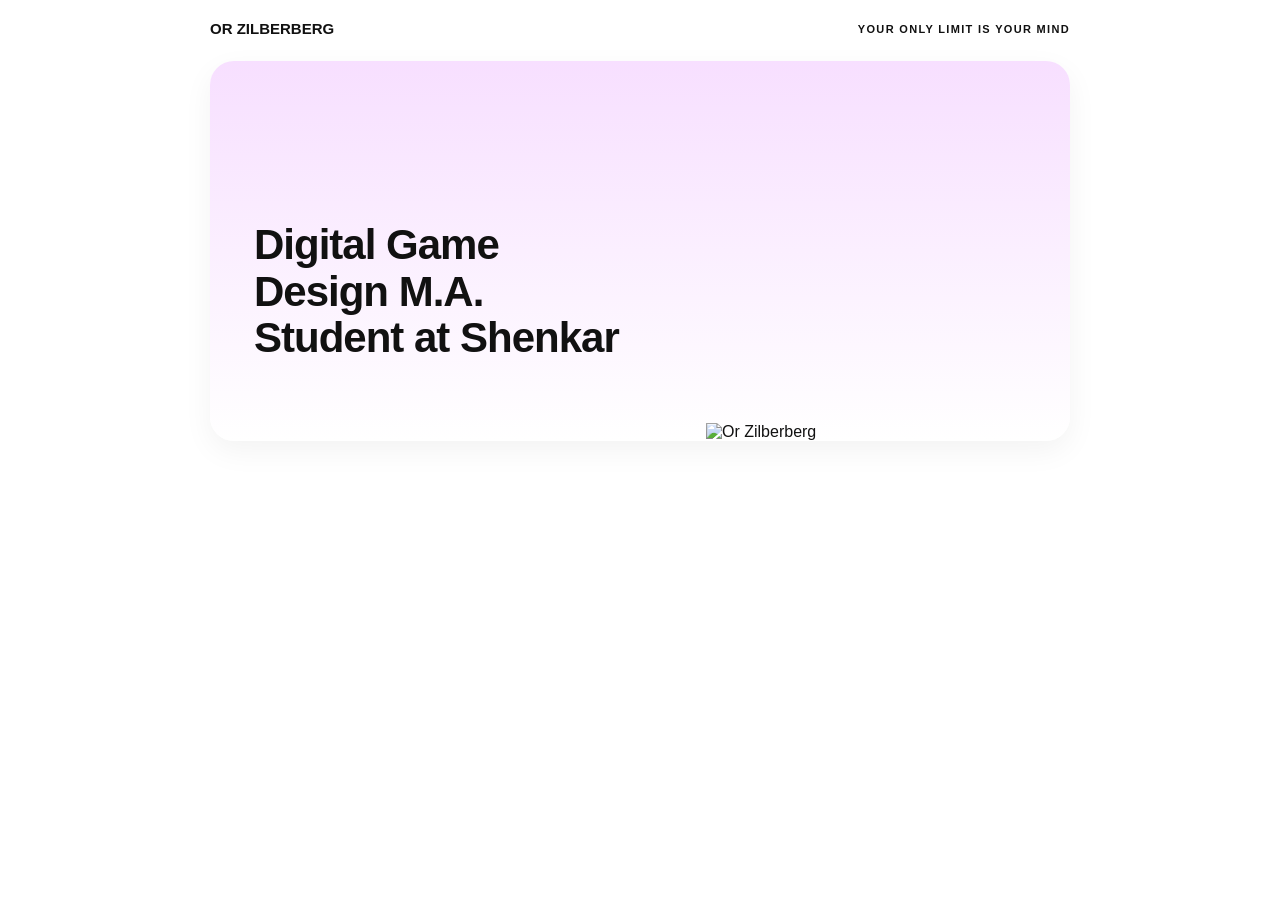
==== index.html @ b1ad5dc5 "Add files via upload" ====
<!DOCTYPE html>
<html lang="he">
<head>
  <meta charset="UTF-8">
  <meta name="viewport" content="width=device-width, initial-scale=1.0">
  <title>Or Zilberberg | Portfolio</title>
  <style>
    /* הגדרת הפונט מהתיקייה המקומית */
    @font-face {
      font-family: 'Blacker Sans Pro';
      src: url('assets/fonts/blacker_sans/Blacker-Sans-Extrabold-trial.ttf') format('truetype');
      font-weight: 800;
      font-style: normal;
    }

    * { box-sizing: border-box; margin: 0; padding: 0; }
    
    body {
      font-family: 'Blacker Sans Pro', sans-serif;
      background: #ffffff;
      padding: 20px;
      color: #111;
      display: flex;
      flex-direction: column;
      min-height: 100vh;
    }

    .wrapper {
      max-width: 860px;
      margin: 0 auto;
      flex: 1;
      width: 100%;
    }

    /* Top Bar */
    .top-bar {
      display: flex;
      justify-content: space-between;
      align-items: center;
      margin-bottom: 24px;
    }

    .logo {
      font-size: 15px;
      font-weight: 800;
      text-transform: uppercase;
    }

    .tagline {
      font-size: 11px;
      font-weight: 600;
      letter-spacing: 0.12em;
      text-transform: uppercase;
    }

    /* Main Card Layout */
    .card-body {
      background: linear-gradient(to bottom, #f7dfff, #ffffff);
      border-radius: 24px;
      display: flex;
      align-items: flex-end;
      overflow: hidden;
      min-height: 380px;
      padding: 60px 44px 0 44px;
      box-shadow: 0 10px 30px rgba(0,0,0,0.05);
    }

    .card-text {
      flex: 1;
      padding-bottom: 60px;
    }

    .card-text h1 {
      font-size: 42px;
      font-weight: 800;
      line-height: 1.1;
      margin-bottom: 20px;
      letter-spacing: -1px;
    }

    .card-image {
      width: 320px;
      flex-shrink: 0;
      align-self: flex-end;
    }

    .card-image img {
      width: 100%;
      display: block;
      object-fit: cover;
    }

    .footer-nav {
      margin-top: 40px;
      display: flex;
      justify-content: center;
      gap: 40px;
      padding: 20px 0;
    }

    .footer-nav a {
      font-size: 14px;
      font-weight: 800;
      text-decoration: none;
      color: #111;
      text-transform: uppercase;
      letter-spacing: 0.05em;
      transition: opacity 0.2s ease;
    }

    .footer-nav a:hover {
      opacity: 0.6;
    }

    /* Mobile adjustments */
    @media (max-width: 768px) {
      .card-body {
        flex-direction: column;
        padding: 40px 24px 0 24px;
        align-items: center;
        text-align: center;
      }
      .card-image { width: 100%; max-width: 280px; }
      .footer-nav { gap: 20px; flex-wrap: wrap; }
    }
  </style>
</head>
<body>

  <div class="wrapper">
    <header class="top-bar">
      <div class="logo">Or Zilberberg</div>
      <div class="tagline">YOUR ONLY LIMIT IS YOUR MIND</div>
    </header>

    <main class="card-body">
      <div class="card-text">
        <h1>Digital Game<br>Design M.A.<br>Student at Shenkar</h1>
      </div>
      <div class="card-image">
        <img src="assets/images/orzil.png" alt="Or Zilberberg">
      </div>
    </main>

    <nav class="footer-nav"></nav>
  </div>

  <script src="assets/js/nav.js"></script>
</body>
</html>
</html>
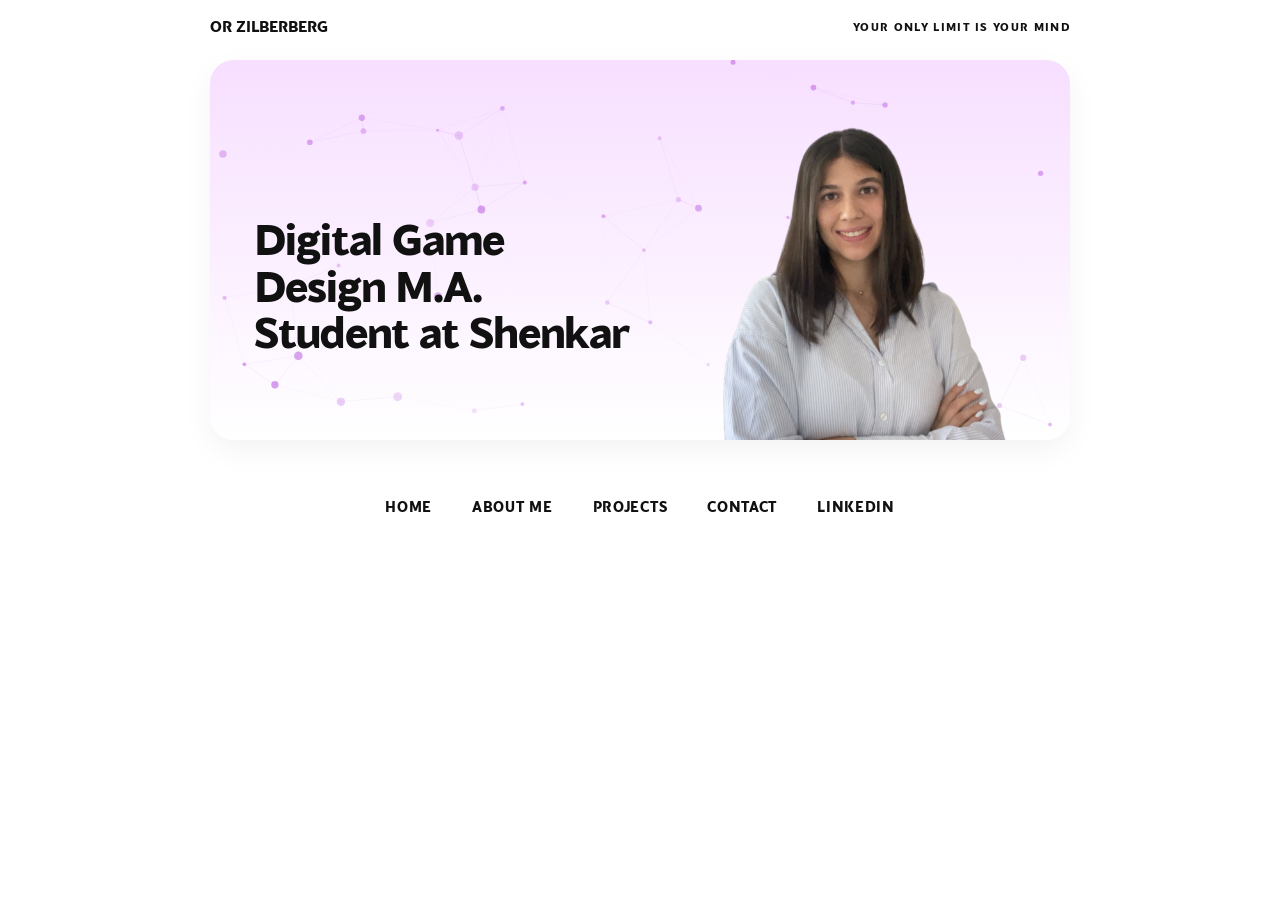
==== commit 4282b4f1: "updates" ====
--- a/index.html
+++ b/index.html
@@ -63,6 +63,22 @@
       min-height: 380px;
       padding: 60px 44px 0 44px;
       box-shadow: 0 10px 30px rgba(0,0,0,0.05);
+      position: relative;
+    }
+
+    #particles-canvas {
+      position: absolute;
+      top: 0;
+      left: 0;
+      width: 100%;
+      height: 100%;
+      pointer-events: none;
+      z-index: 0;
+    }
+
+    .card-text, .card-image {
+      position: relative;
+      z-index: 1;
     }
 
     .card-text {
@@ -133,7 +149,8 @@
       <div class="tagline">YOUR ONLY LIMIT IS YOUR MIND</div>
     </header>
 
-    <main class="card-body">
+    <main class="card-body" id="hero-card">
+      <canvas id="particles-canvas"></canvas>
       <div class="card-text">
         <h1>Digital Game<br>Design M.A.<br>Student at Shenkar</h1>
       </div>
@@ -145,7 +162,116 @@
     <nav class="footer-nav"></nav>
   </div>
 
+  <script src="assets/js/page-transition.js"></script>
   <script src="assets/js/nav.js"></script>
+  <script>
+    (function() {
+      const canvas = document.getElementById('particles-canvas');
+      const ctx = canvas.getContext('2d');
+      const card = document.getElementById('hero-card');
+
+      let particles = [];
+      let mouse = { x: -1000, y: -1000 };
+      const PARTICLE_COUNT = 45;
+      const CONNECT_DISTANCE = 100;
+      const MOUSE_RADIUS = 150;
+
+      function resize() {
+        canvas.width = card.offsetWidth;
+        canvas.height = card.offsetHeight;
+      }
+
+      function createParticle() {
+        return {
+          x: Math.random() * canvas.width,
+          y: Math.random() * canvas.height,
+          vx: (Math.random() - 0.5) * 0.6,
+          vy: (Math.random() - 0.5) * 0.6,
+          radius: Math.random() * 3 + 1.5,
+          baseAlpha: Math.random() * 0.4 + 0.15
+        };
+      }
+
+      function init() {
+        resize();
+        particles = [];
+        for (let i = 0; i < PARTICLE_COUNT; i++) {
+          particles.push(createParticle());
+        }
+      }
+
+      function animate() {
+        ctx.clearRect(0, 0, canvas.width, canvas.height);
+
+        for (let i = 0; i < particles.length; i++) {
+          const p = particles[i];
+
+          // Mouse repulsion
+          const dx = p.x - mouse.x;
+          const dy = p.y - mouse.y;
+          const dist = Math.sqrt(dx * dx + dy * dy);
+          if (dist < MOUSE_RADIUS) {
+            const force = (MOUSE_RADIUS - dist) / MOUSE_RADIUS;
+            p.vx += (dx / dist) * force * 0.8;
+            p.vy += (dy / dist) * force * 0.8;
+          }
+
+          // Damping
+          p.vx *= 0.98;
+          p.vy *= 0.98;
+
+          p.x += p.vx;
+          p.y += p.vy;
+
+          // Wrap around edges
+          if (p.x < 0) p.x = canvas.width;
+          if (p.x > canvas.width) p.x = 0;
+          if (p.y < 0) p.y = canvas.height;
+          if (p.y > canvas.height) p.y = 0;
+
+          // Draw particle
+          ctx.beginPath();
+          ctx.arc(p.x, p.y, p.radius, 0, Math.PI * 2);
+          ctx.fillStyle = `rgba(180, 80, 220, ${p.baseAlpha})`;
+          ctx.fill();
+
+          // Draw connections
+          for (let j = i + 1; j < particles.length; j++) {
+            const p2 = particles[j];
+            const cdx = p.x - p2.x;
+            const cdy = p.y - p2.y;
+            const cdist = Math.sqrt(cdx * cdx + cdy * cdy);
+            if (cdist < CONNECT_DISTANCE) {
+              const alpha = (1 - cdist / CONNECT_DISTANCE) * 0.15;
+              ctx.beginPath();
+              ctx.moveTo(p.x, p.y);
+              ctx.lineTo(p2.x, p2.y);
+              ctx.strokeStyle = `rgba(180, 80, 220, ${alpha})`;
+              ctx.lineWidth = 0.8;
+              ctx.stroke();
+            }
+          }
+        }
+
+        requestAnimationFrame(animate);
+      }
+
+      card.addEventListener('mousemove', function(e) {
+        const rect = card.getBoundingClientRect();
+        mouse.x = e.clientX - rect.left;
+        mouse.y = e.clientY - rect.top;
+      });
+
+      card.addEventListener('mouseleave', function() {
+        mouse.x = -1000;
+        mouse.y = -1000;
+      });
+
+      window.addEventListener('resize', resize);
+
+      init();
+      animate();
+    })();
+  </script>
 </body>
-</html>
 </html>
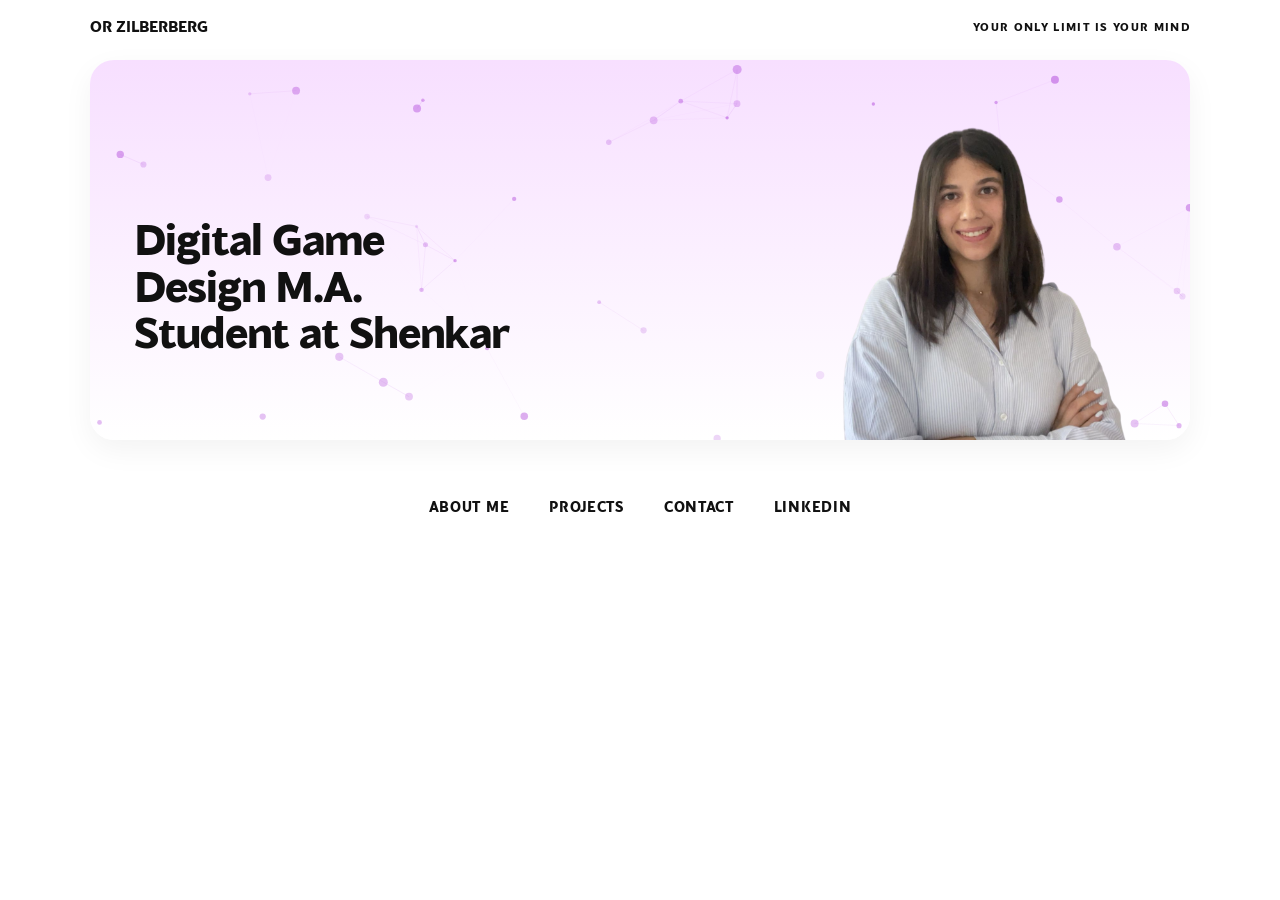
==== commit d3f765c9: "updates" ====
--- a/index.html
+++ b/index.html
@@ -26,7 +26,7 @@
     }
 
     .wrapper {
-      max-width: 860px;
+      max-width: 1100px;
       margin: 0 auto;
       flex: 1;
       width: 100%;
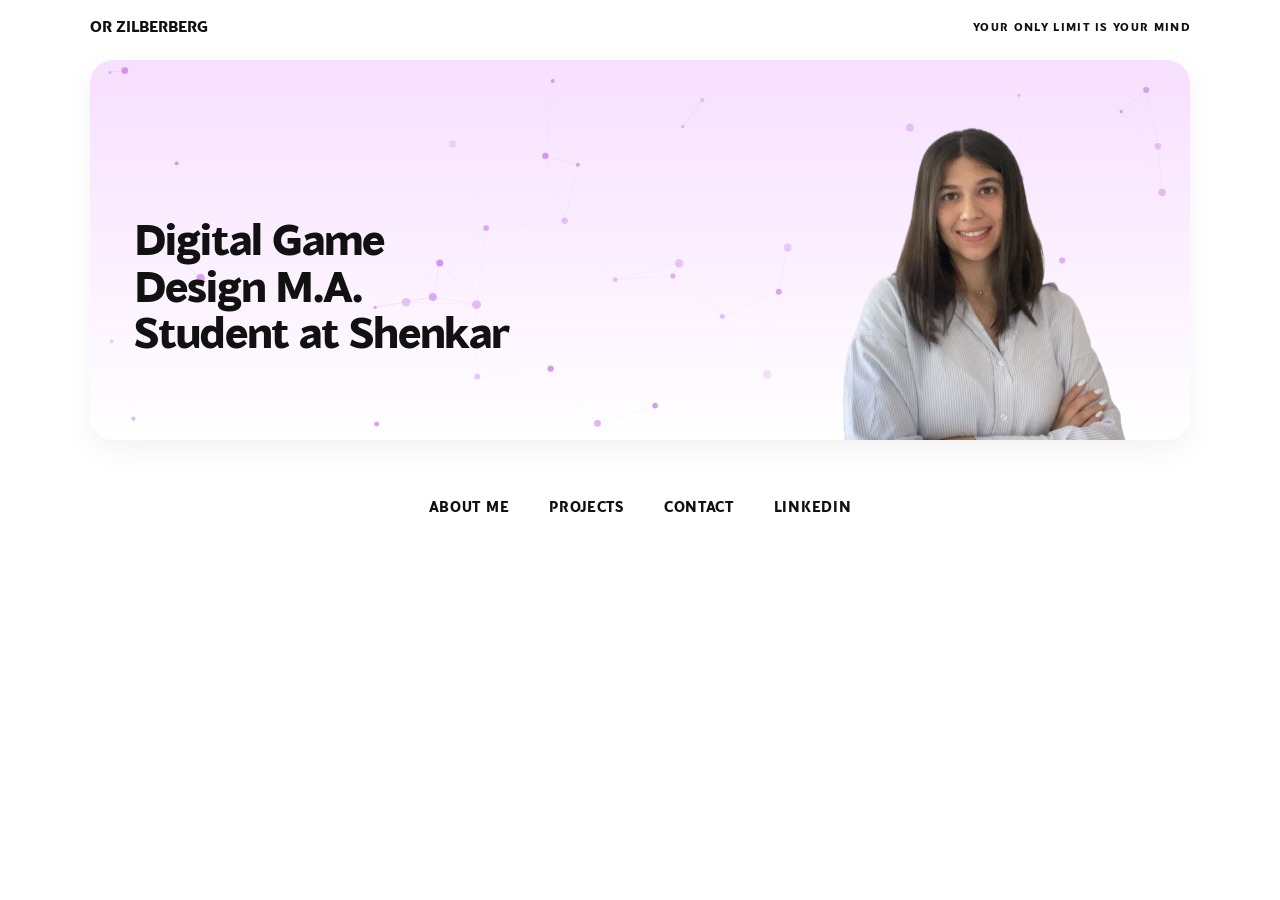
==== commit cb007e90: "CAPS" ====
--- a/index.html
+++ b/index.html
@@ -5,7 +5,6 @@
   <meta name="viewport" content="width=device-width, initial-scale=1.0">
   <title>Or Zilberberg | Portfolio</title>
   <style>
-    /* הגדרת הפונט מהתיקייה המקומית */
     @font-face {
       font-family: 'Blacker Sans Pro';
       src: url('assets/fonts/blacker_sans/Blacker-Sans-Extrabold-trial.ttf') format('truetype');
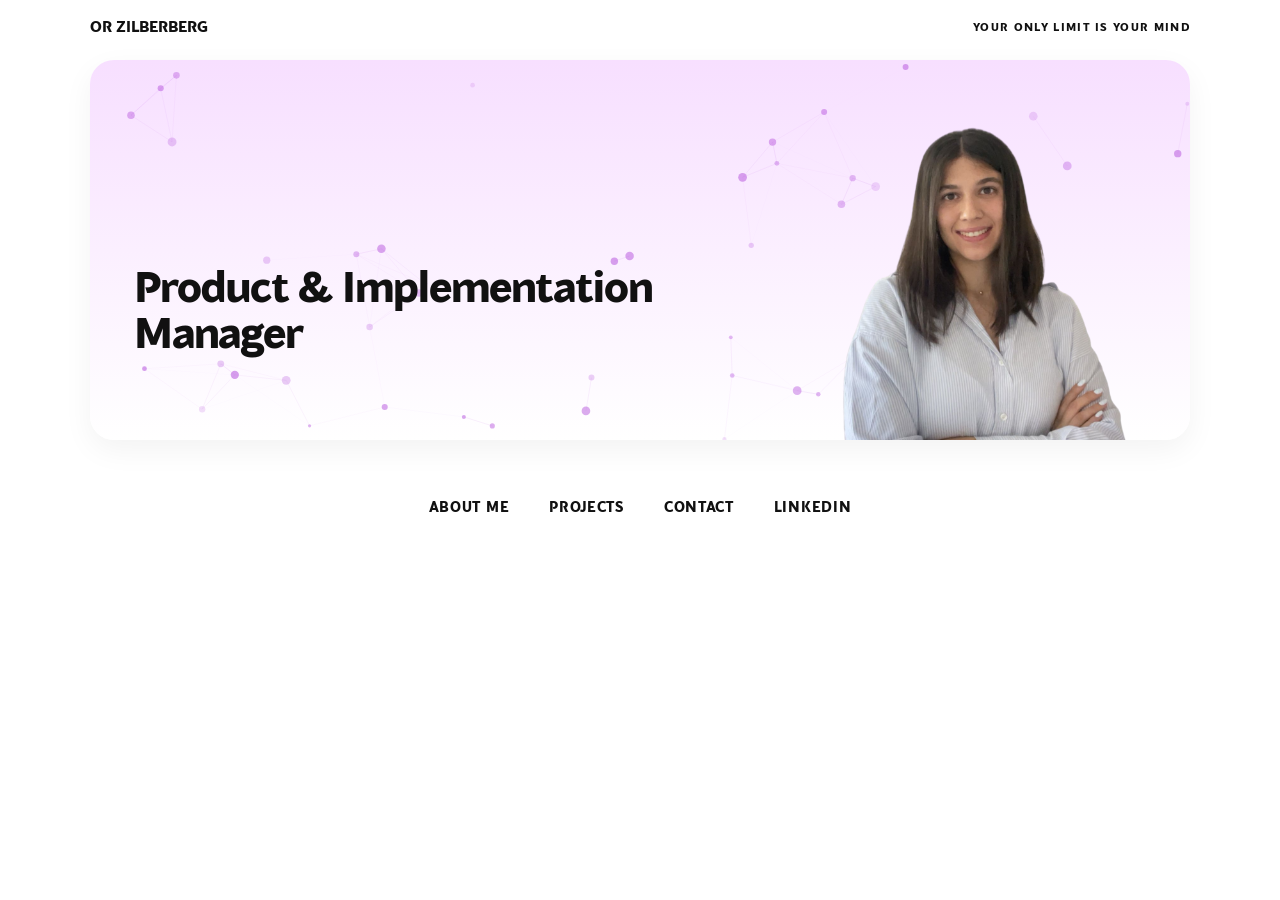
==== commit ebdbace3: "Product & Implementation Manager" ====
--- a/index.html
+++ b/index.html
@@ -151,7 +151,7 @@
     <main class="card-body" id="hero-card">
       <canvas id="particles-canvas"></canvas>
       <div class="card-text">
-        <h1>Digital Game<br>Design M.A.<br>Student at Shenkar</h1>
+        <h1>Product & Implementation Manager</h1>
       </div>
       <div class="card-image">
         <img src="assets/images/orzil.png" alt="Or Zilberberg">
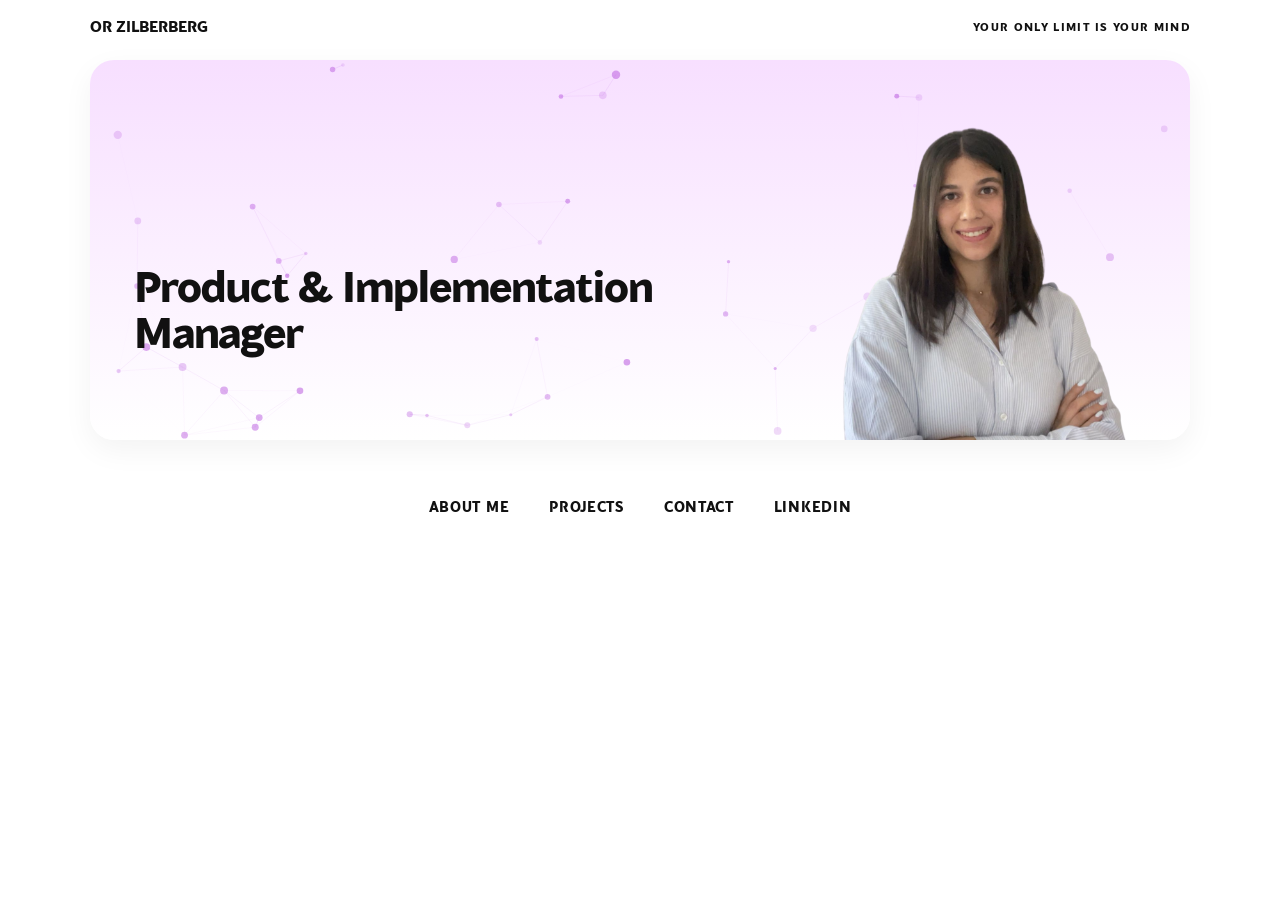
==== commit 3af7aefa: "Added to all 7 pages in the <head>, right after the <title> tag." ====
--- a/index.html
+++ b/index.html
@@ -4,6 +4,14 @@
   <meta charset="UTF-8">
   <meta name="viewport" content="width=device-width, initial-scale=1.0">
   <title>Or Zilberberg | Portfolio</title>
+  <!-- Google tag (gtag.js) -->
+  <script async src="https://www.googletagmanager.com/gtag/js?id=G-SN2CH626FL"></script>
+  <script>
+    window.dataLayer = window.dataLayer || [];
+    function gtag(){dataLayer.push(arguments);}
+    gtag('js', new Date());
+    gtag('config', 'G-SN2CH626FL');
+  </script>
   <style>
     @font-face {
       font-family: 'Blacker Sans Pro';
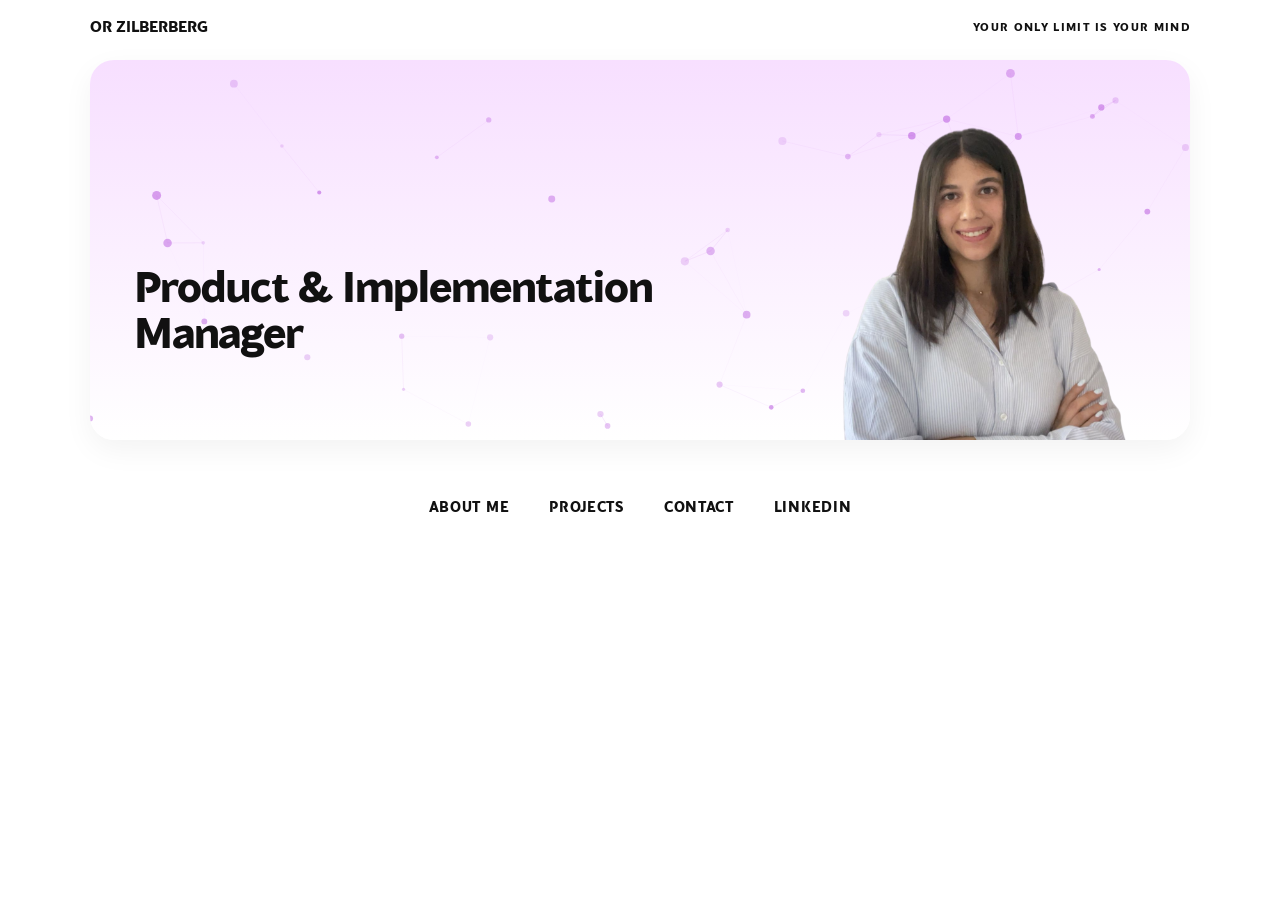
==== commit ff58f0e9: "SPLIT" ====
--- a/index.html
+++ b/index.html
@@ -1,284 +1,43 @@
-<!DOCTYPE html>
-<html lang="he">
-<head>
-  <meta charset="UTF-8">
-  <meta name="viewport" content="width=device-width, initial-scale=1.0">
-  <title>Or Zilberberg | Portfolio</title>
-  <!-- Google tag (gtag.js) -->
-  <script async src="https://www.googletagmanager.com/gtag/js?id=G-SN2CH626FL"></script>
-  <script>
-    window.dataLayer = window.dataLayer || [];
-    function gtag(){dataLayer.push(arguments);}
-    gtag('js', new Date());
-    gtag('config', 'G-SN2CH626FL');
-  </script>
-  <style>
-    @font-face {
-      font-family: 'Blacker Sans Pro';
-      src: url('assets/fonts/blacker_sans/Blacker-Sans-Extrabold-trial.ttf') format('truetype');
-      font-weight: 800;
-      font-style: normal;
-    }
-
-    * { box-sizing: border-box; margin: 0; padding: 0; }
-    
-    body {
-      font-family: 'Blacker Sans Pro', sans-serif;
-      background: #ffffff;
-      padding: 20px;
-      color: #111;
-      display: flex;
-      flex-direction: column;
-      min-height: 100vh;
-    }
-
-    .wrapper {
-      max-width: 1100px;
-      margin: 0 auto;
-      flex: 1;
-      width: 100%;
-    }
-
-    /* Top Bar */
-    .top-bar {
-      display: flex;
-      justify-content: space-between;
-      align-items: center;
-      margin-bottom: 24px;
-    }
-
-    .logo {
-      font-size: 15px;
-      font-weight: 800;
-      text-transform: uppercase;
-    }
-
-    .tagline {
-      font-size: 11px;
-      font-weight: 600;
-      letter-spacing: 0.12em;
-      text-transform: uppercase;
-    }
-
-    /* Main Card Layout */
-    .card-body {
-      background: linear-gradient(to bottom, #f7dfff, #ffffff);
-      border-radius: 24px;
-      display: flex;
-      align-items: flex-end;
-      overflow: hidden;
-      min-height: 380px;
-      padding: 60px 44px 0 44px;
-      box-shadow: 0 10px 30px rgba(0,0,0,0.05);
-      position: relative;
-    }
-
-    #particles-canvas {
-      position: absolute;
-      top: 0;
-      left: 0;
-      width: 100%;
-      height: 100%;
-      pointer-events: none;
-      z-index: 0;
-    }
-
-    .card-text, .card-image {
-      position: relative;
-      z-index: 1;
-    }
-
-    .card-text {
-      flex: 1;
-      padding-bottom: 60px;
-    }
-
-    .card-text h1 {
-      font-size: 42px;
-      font-weight: 800;
-      line-height: 1.1;
-      margin-bottom: 20px;
-      letter-spacing: -1px;
-    }
-
-    .card-image {
-      width: 320px;
-      flex-shrink: 0;
-      align-self: flex-end;
-    }
-
-    .card-image img {
-      width: 100%;
-      display: block;
-      object-fit: cover;
-    }
-
-    .footer-nav {
-      margin-top: 40px;
-      display: flex;
-      justify-content: center;
-      gap: 40px;
-      padding: 20px 0;
-    }
-
-    .footer-nav a {
-      font-size: 14px;
-      font-weight: 800;
-      text-decoration: none;
-      color: #111;
-      text-transform: uppercase;
-      letter-spacing: 0.05em;
-      transition: opacity 0.2s ease;
-    }
-
-    .footer-nav a:hover {
-      opacity: 0.6;
-    }
-
-    /* Mobile adjustments */
-    @media (max-width: 768px) {
-      .card-body {
-        flex-direction: column;
-        padding: 40px 24px 0 24px;
-        align-items: center;
-        text-align: center;
-      }
-      .card-image { width: 100%; max-width: 280px; }
-      .footer-nav { gap: 20px; flex-wrap: wrap; }
-    }
-  </style>
-</head>
-<body>
-
-  <div class="wrapper">
-    <header class="top-bar">
-      <div class="logo">Or Zilberberg</div>
-      <div class="tagline">YOUR ONLY LIMIT IS YOUR MIND</div>
-    </header>
-
-    <main class="card-body" id="hero-card">
-      <canvas id="particles-canvas"></canvas>
-      <div class="card-text">
-        <h1>Product & Implementation Manager</h1>
-      </div>
-      <div class="card-image">
-        <img src="assets/images/orzil.png" alt="Or Zilberberg">
-      </div>
-    </main>
-
-    <nav class="footer-nav"></nav>
-  </div>
-
-  <script src="assets/js/page-transition.js"></script>
-  <script src="assets/js/nav.js"></script>
-  <script>
-    (function() {
-      const canvas = document.getElementById('particles-canvas');
-      const ctx = canvas.getContext('2d');
-      const card = document.getElementById('hero-card');
-
-      let particles = [];
-      let mouse = { x: -1000, y: -1000 };
-      const PARTICLE_COUNT = 45;
-      const CONNECT_DISTANCE = 100;
-      const MOUSE_RADIUS = 150;
-
-      function resize() {
-        canvas.width = card.offsetWidth;
-        canvas.height = card.offsetHeight;
-      }
-
-      function createParticle() {
-        return {
-          x: Math.random() * canvas.width,
-          y: Math.random() * canvas.height,
-          vx: (Math.random() - 0.5) * 0.6,
-          vy: (Math.random() - 0.5) * 0.6,
-          radius: Math.random() * 3 + 1.5,
-          baseAlpha: Math.random() * 0.4 + 0.15
-        };
-      }
-
-      function init() {
-        resize();
-        particles = [];
-        for (let i = 0; i < PARTICLE_COUNT; i++) {
-          particles.push(createParticle());
-        }
-      }
-
-      function animate() {
-        ctx.clearRect(0, 0, canvas.width, canvas.height);
-
-        for (let i = 0; i < particles.length; i++) {
-          const p = particles[i];
-
-          // Mouse repulsion
-          const dx = p.x - mouse.x;
-          const dy = p.y - mouse.y;
-          const dist = Math.sqrt(dx * dx + dy * dy);
-          if (dist < MOUSE_RADIUS) {
-            const force = (MOUSE_RADIUS - dist) / MOUSE_RADIUS;
-            p.vx += (dx / dist) * force * 0.8;
-            p.vy += (dy / dist) * force * 0.8;
-          }
-
-          // Damping
-          p.vx *= 0.98;
-          p.vy *= 0.98;
-
-          p.x += p.vx;
-          p.y += p.vy;
-
-          // Wrap around edges
-          if (p.x < 0) p.x = canvas.width;
-          if (p.x > canvas.width) p.x = 0;
-          if (p.y < 0) p.y = canvas.height;
-          if (p.y > canvas.height) p.y = 0;
-
-          // Draw particle
-          ctx.beginPath();
-          ctx.arc(p.x, p.y, p.radius, 0, Math.PI * 2);
-          ctx.fillStyle = `rgba(180, 80, 220, ${p.baseAlpha})`;
-          ctx.fill();
-
-          // Draw connections
-          for (let j = i + 1; j < particles.length; j++) {
-            const p2 = particles[j];
-            const cdx = p.x - p2.x;
-            const cdy = p.y - p2.y;
-            const cdist = Math.sqrt(cdx * cdx + cdy * cdy);
-            if (cdist < CONNECT_DISTANCE) {
-              const alpha = (1 - cdist / CONNECT_DISTANCE) * 0.15;
-              ctx.beginPath();
-              ctx.moveTo(p.x, p.y);
-              ctx.lineTo(p2.x, p2.y);
-              ctx.strokeStyle = `rgba(180, 80, 220, ${alpha})`;
-              ctx.lineWidth = 0.8;
-              ctx.stroke();
-            }
-          }
-        }
-
-        requestAnimationFrame(animate);
-      }
-
-      card.addEventListener('mousemove', function(e) {
-        const rect = card.getBoundingClientRect();
-        mouse.x = e.clientX - rect.left;
-        mouse.y = e.clientY - rect.top;
-      });
-
-      card.addEventListener('mouseleave', function() {
-        mouse.x = -1000;
-        mouse.y = -1000;
-      });
-
-      window.addEventListener('resize', resize);
-
-      init();
-      animate();
-    })();
-  </script>
-</body>
-</html>+<!DOCTYPE html>
+<html lang="he">
+<head>
+  <meta charset="UTF-8">
+  <meta name="viewport" content="width=device-width, initial-scale=1.0">
+  <title>Or Zilberberg | Portfolio</title>
+  <!-- Google tag (gtag.js) -->
+  <script async src="https://www.googletagmanager.com/gtag/js?id=G-SN2CH626FL"></script>
+  <script>
+    window.dataLayer = window.dataLayer || [];
+    function gtag(){dataLayer.push(arguments);}
+    gtag('js', new Date());
+    gtag('config', 'G-SN2CH626FL');
+  </script>
+  <link rel="stylesheet" href="assets/css/base.css">
+  <link rel="stylesheet" href="assets/css/index.css">
+</head>
+<body>
+
+  <div class="wrapper">
+    <header class="top-bar">
+      <div class="logo">Or Zilberberg</div>
+      <div class="tagline">YOUR ONLY LIMIT IS YOUR MIND</div>
+    </header>
+
+    <main class="card-body" id="hero-card">
+      <canvas id="particles-canvas"></canvas>
+      <div class="card-text">
+        <h1>Product & Implementation Manager</h1>
+      </div>
+      <div class="card-image">
+        <img src="assets/images/orzil.png" alt="Or Zilberberg">
+      </div>
+    </main>
+
+    <nav class="footer-nav"></nav>
+  </div>
+
+  <script src="assets/js/page-transition.js"></script>
+  <script src="assets/js/nav.js"></script>
+  <script src="assets/js/particles-hero.js"></script>
+</body>
+</html>
--- a/assets/css/base.css
+++ b/assets/css/base.css
@@ -0,0 +1,75 @@
+@font-face {
+  font-family: 'Blacker Sans Pro';
+  src: url('../fonts/blacker_sans/Blacker-Sans-Extrabold-trial.ttf') format('truetype');
+  font-weight: 800;
+  font-style: normal;
+}
+
+* { box-sizing: border-box; margin: 0; padding: 0; }
+
+body {
+  font-family: 'Blacker Sans Pro', sans-serif;
+  background: #ffffff;
+  color: #111;
+  display: flex;
+  flex-direction: column;
+  min-height: 100vh;
+}
+
+.wrapper {
+  max-width: 1100px;
+  margin: 0 auto;
+  flex: 1;
+  width: 100%;
+}
+
+.top-bar {
+  display: flex;
+  justify-content: space-between;
+  align-items: center;
+  margin-bottom: 24px;
+}
+
+.logo {
+  font-size: 15px;
+  font-weight: 800;
+  text-transform: uppercase;
+  text-decoration: none;
+  color: inherit;
+}
+
+.tagline {
+  font-size: 11px;
+  font-weight: 600;
+  letter-spacing: 0.12em;
+  text-transform: uppercase;
+}
+
+.back-link {
+  text-decoration: none;
+  color: #111;
+  border-bottom: 1px solid #111;
+  font-size: 12px;
+}
+
+.footer-nav {
+  margin-top: 40px;
+  display: flex;
+  justify-content: center;
+  gap: 40px;
+  padding: 20px 0;
+}
+
+.footer-nav a {
+  font-size: 14px;
+  font-weight: 800;
+  text-decoration: none;
+  color: #111;
+  text-transform: uppercase;
+  letter-spacing: 0.05em;
+  transition: opacity 0.2s ease;
+}
+
+.footer-nav a:hover {
+  opacity: 0.6;
+}
--- a/assets/css/index.css
+++ b/assets/css/index.css
@@ -0,0 +1,62 @@
+body { padding: 20px; }
+
+.card-body {
+  background: linear-gradient(to bottom, #f7dfff, #ffffff);
+  border-radius: 24px;
+  display: flex;
+  align-items: flex-end;
+  overflow: hidden;
+  min-height: 380px;
+  padding: 60px 44px 0 44px;
+  box-shadow: 0 10px 30px rgba(0,0,0,0.05);
+  position: relative;
+}
+
+#particles-canvas {
+  position: absolute;
+  top: 0; left: 0;
+  width: 100%; height: 100%;
+  pointer-events: none;
+  z-index: 0;
+}
+
+.card-text, .card-image {
+  position: relative;
+  z-index: 1;
+}
+
+.card-text {
+  flex: 1;
+  padding-bottom: 60px;
+}
+
+.card-text h1 {
+  font-size: 42px;
+  font-weight: 800;
+  line-height: 1.1;
+  margin-bottom: 20px;
+  letter-spacing: -1px;
+}
+
+.card-image {
+  width: 320px;
+  flex-shrink: 0;
+  align-self: flex-end;
+}
+
+.card-image img {
+  width: 100%;
+  display: block;
+  object-fit: cover;
+}
+
+@media (max-width: 768px) {
+  .card-body {
+    flex-direction: column;
+    padding: 40px 24px 0 24px;
+    align-items: center;
+    text-align: center;
+  }
+  .card-image { width: 100%; max-width: 280px; }
+  .footer-nav { gap: 20px; flex-wrap: wrap; }
+}
